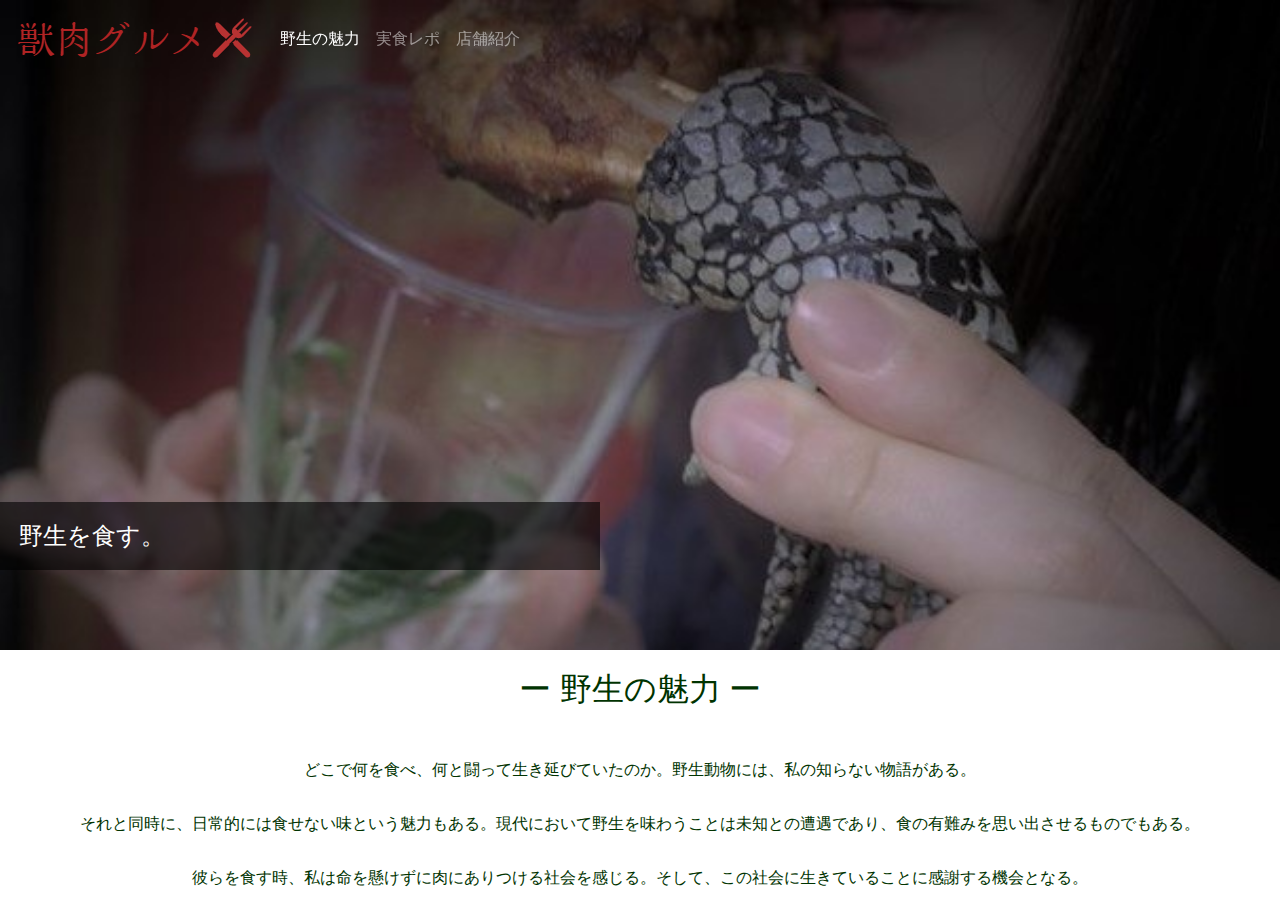
==== index.html @ a91f944c "first commit" ====
<!DOCTYPE html>
<html lang="ja">
<head>
  <meta charset="UTF-8">
  <meta name="viewport" content="width=device-width, initial-scale=1.0">
  <meta http-equiv="X-UA-Compatible" content="ie=edge">
  <title>トップ</title>

  <link rel="stylesheet" href="CSS/index.css">
  <link rel="stylesheet" href="https://stackpath.bootstrapcdn.com/bootstrap/4.3.1/css/bootstrap.min.css" integrity="sha384-ggOyR0iXCbMQv3Xipma34MD+dH/1fQ784/j6cY/iJTQUOhcWr7x9JvoRxT2MZw1T" crossorigin="anonymous">
  <script src="https://stackpath.bootstrapcdn.com/bootstrap/4.3.1/js/bootstrap.min.js" integrity="sha384-JjSmVgyd0p3pXB1rRibZUAYoIIy6OrQ6VrjIEaFf/nJGzIxFDsf4x0xIM+B07jRM" crossorigin="anonymous"></script>
</head>

<body>
  <!-- ナビバー -->
  <div class="topImg">
  <nav class="navbar navbar-expand-lg sticky-top navbar-dark style="background-color:#e3f2fd;" ">
  <a class="navbar-brand" href="file:///C:/Users/nagas/Desktop/%E5%86%85%E5%AE%9A%E8%80%85%E7%A0%94%E4%BF%AE%E8%AA%B2%E9%A1%8C/index.html"><img src="img/logoimg.png" alt="獣肉グルメ"></a>
  <button class="navbar-toggler" type="button" data-toggle="collapse" data-target="#navbarColor02" aria-controls="navbarColor02" aria-expanded="false" aria-label="Toggle navigation">
    <span class="navbar-toggler-icon"></span>
  </button>

  <div class="collapse navbar-collapse justify-content-end" id="navbarColor02">
    <ul class="navbar-nav mr-auto">
      <li class="nav-item active">
        <a class="nav-link" href="#topContent">野生の魅力<span class="sr-only">(current)</span></a>
      </li>
      <li class="nav-item">
        <a class="nav-link" href="file:///C:/Users/nagas/Desktop/%E5%86%85%E5%AE%9A%E8%80%85%E7%A0%94%E4%BF%AE%E8%AA%B2%E9%A1%8C/report/report.html">実食レポ</a>
      </li>
      <li class="nav-item">
        <a class="nav-link" href="#">店舗紹介</a>
      </li>
    </ul>
  </div>
  </nav>

  <figcaption class="absolute"><p>野生を食す。</p></figcaption>
  </div> <!-- topImg終わり -->

  <div id="topContent">
    <h2>ー 野生の魅力 ー</h2>
    <p>どこで何を食べ、何と闘って生き延びていたのか。野生動物には、私の知らない物語がある。</p>
    <p>それと同時に、日常的には食せない味という魅力もある。現代において野生を味わうことは未知との遭遇であり、食の有難みを思い出させるものでもある。</p>
    <p>彼らを食す時、私は命を懸けずに肉にありつける社会を感じる。そして、この社会に生きていることに感謝する機会となる。</p>
    </div>




<script src="https://code.jquery.com/jquery-3.3.1.slim.min.js" integrity="sha384-q8i/X+965DzO0rT7abK41JStQIAqVgRVzpbzo5smXKp4YfRvH+8abtTE1Pi6jizo" crossorigin="anonymous"></script>
 <script src="https://cdnjs.cloudflare.com/ajax/libs/popper.js/1.14.3/umd/popper.min.js" integrity="sha384-ZMP7rVo3mIykV+2+9J3UJ46jBk0WLaUAdn689aCwoqbBJiSnjAK/l8WvCWPIPm49" crossorigin="anonymous"></script>
 <script src="https://stackpath.bootstrapcdn.com/bootstrap/4.1.3/js/bootstrap.min.js" integrity="sha384-ChfqqxuZUCnJSK3+MXmPNIyE6ZbWh2IMqE241rYiqJxyMiZ6OW/JmZQ5stwEULTy" crossorigin="anonymous"></script>

</body>
</html>
---- CSS/index.css ----
@import url(sanitize.css);

.topImg {
  /* 画像表示 */
	min-height: 650px;
	background: #f7f7f7 url(../img/top.jpg) center top/cover no-repeat fixed;
/* 画像の上に文字 */
  position: relative;
  /* width: 600px; */
}

/* 画像の上の文字 */
.absolute {
    position: absolute;
    bottom: 80px;
    color: #fff;
    background: rgba(0,0,0,.6);
    width: 100%;
    max-width: 600px;
    padding: 1em 0;
}
.absolute p {
    margin: 0;
    padding: 0 0.8em;
    font-size: 150%;
    text-align: left;

}

nav {
  width:100%;
}


#topContent {
	background-color: #fff;
	color: #003300;
	text-align: center;
}
#topContent h2{
	margin: 20px;
	/* background: #777;
 box-shadow: 0px 0px 0px 5px #dfefff;
 border: dashed 1px #96c2fe;
 padding: 0.2em 0.5em;
 color: #454545; */
	display: inline-block;
}
#topContent p {
	margin: 30px;

}
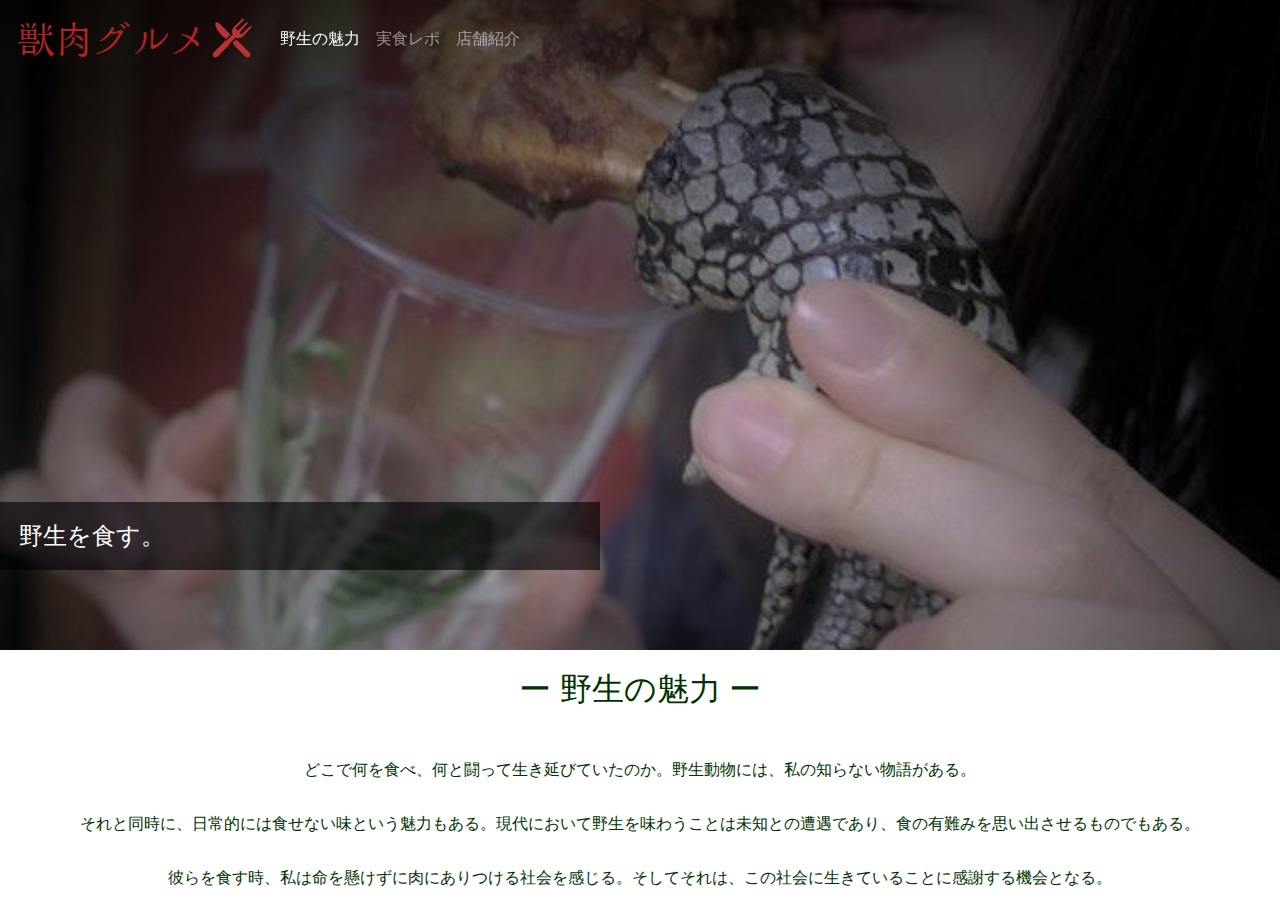
==== commit e5d73969: "基本形の完成" ====
--- a/index.html
+++ b/index.html
@@ -4,7 +4,7 @@
   <meta charset="UTF-8">
   <meta name="viewport" content="width=device-width, initial-scale=1.0">
   <meta http-equiv="X-UA-Compatible" content="ie=edge">
-  <title>トップ</title>
+  <title>獣肉グルメ</title>
 
   <link rel="stylesheet" href="CSS/index.css">
   <link rel="stylesheet" href="https://stackpath.bootstrapcdn.com/bootstrap/4.3.1/css/bootstrap.min.css" integrity="sha384-ggOyR0iXCbMQv3Xipma34MD+dH/1fQ784/j6cY/iJTQUOhcWr7x9JvoRxT2MZw1T" crossorigin="anonymous">
@@ -29,7 +29,7 @@
         <a class="nav-link" href="file:///C:/Users/nagas/Desktop/%E5%86%85%E5%AE%9A%E8%80%85%E7%A0%94%E4%BF%AE%E8%AA%B2%E9%A1%8C/report/report.html">実食レポ</a>
       </li>
       <li class="nav-item">
-        <a class="nav-link" href="#">店舗紹介</a>
+        <a class="nav-link" href="file:///C:/Users/nagas/Desktop/%E5%86%85%E5%AE%9A%E8%80%85%E7%A0%94%E4%BF%AE%E8%AA%B2%E9%A1%8C/access/access.html">店舗紹介</a>
       </li>
     </ul>
   </div>
@@ -42,7 +42,7 @@
     <h2>ー 野生の魅力 ー</h2>
     <p>どこで何を食べ、何と闘って生き延びていたのか。野生動物には、私の知らない物語がある。</p>
     <p>それと同時に、日常的には食せない味という魅力もある。現代において野生を味わうことは未知との遭遇であり、食の有難みを思い出させるものでもある。</p>
-    <p>彼らを食す時、私は命を懸けずに肉にありつける社会を感じる。そして、この社会に生きていることに感謝する機会となる。</p>
+    <p>彼らを食す時、私は命を懸けずに肉にありつける社会を感じる。そしてそれは、この社会に生きていることに感謝する機会となる。</p>
     </div>
 
 
